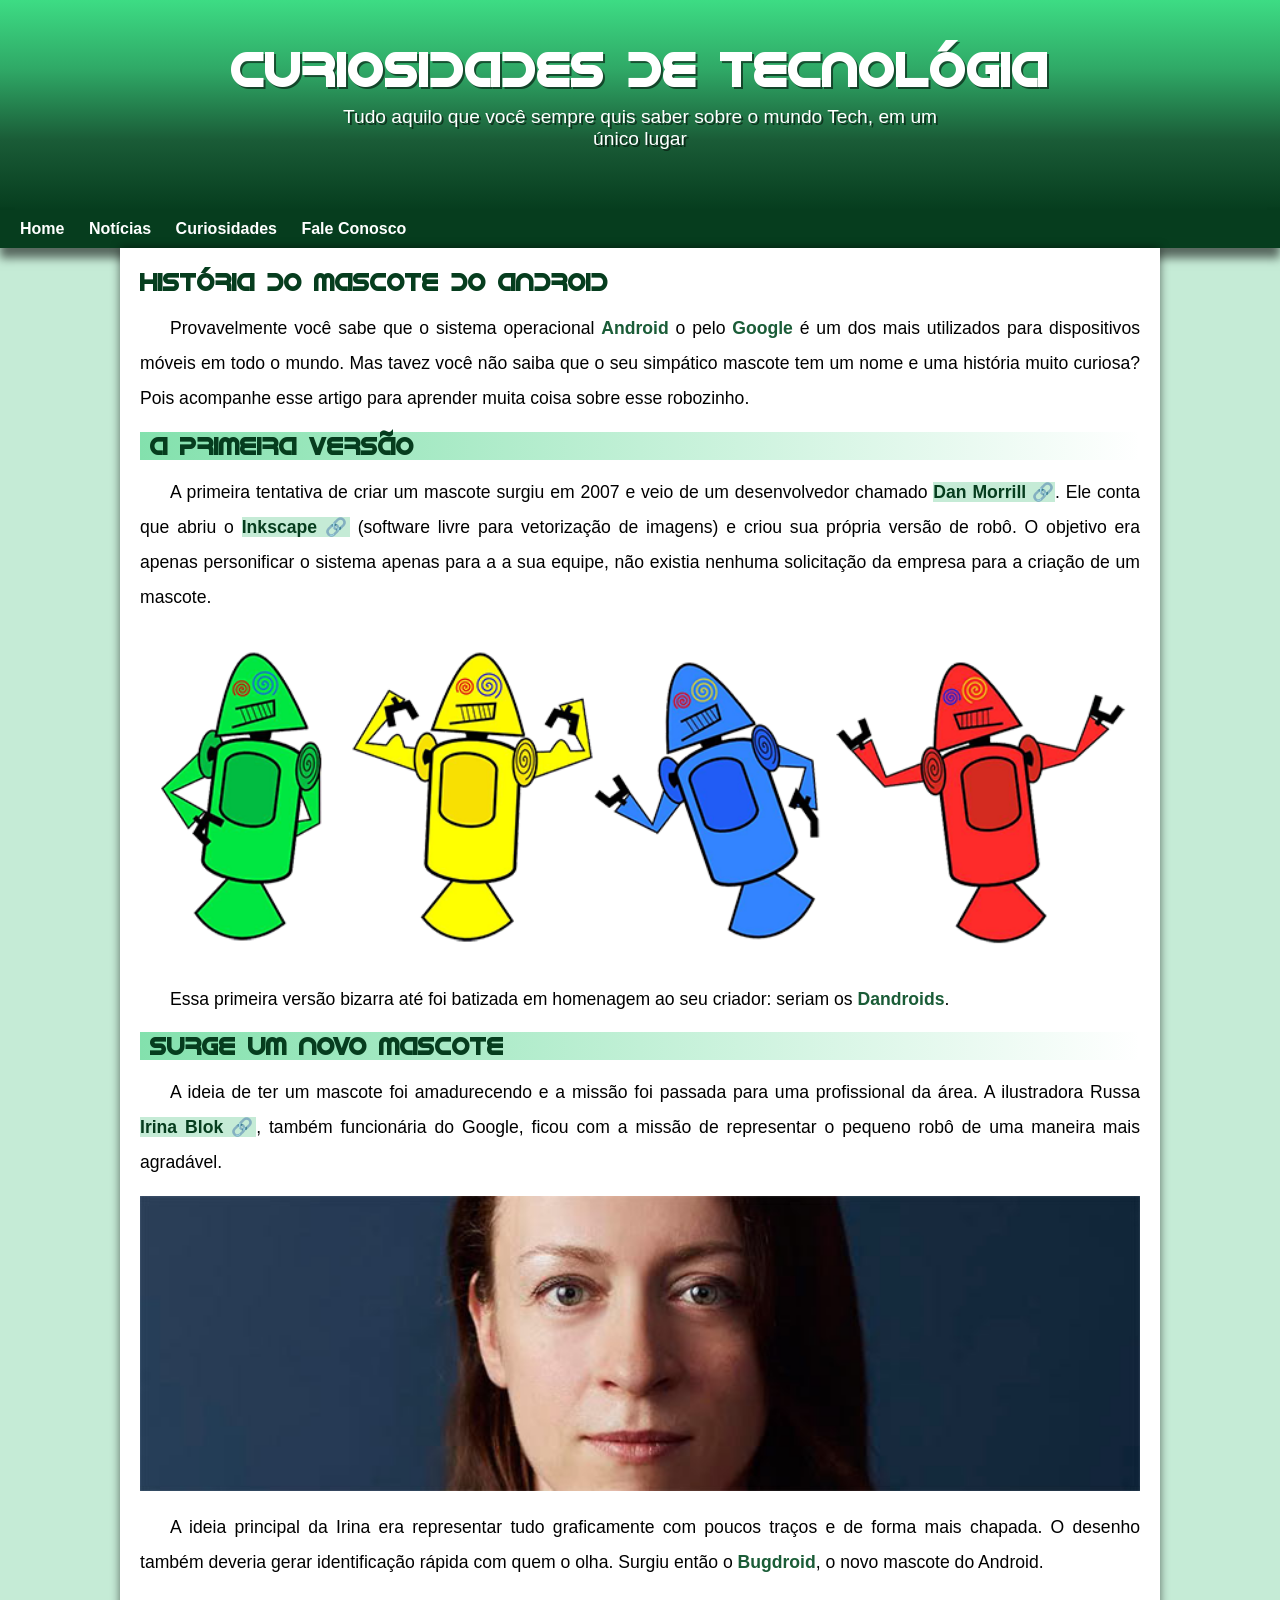
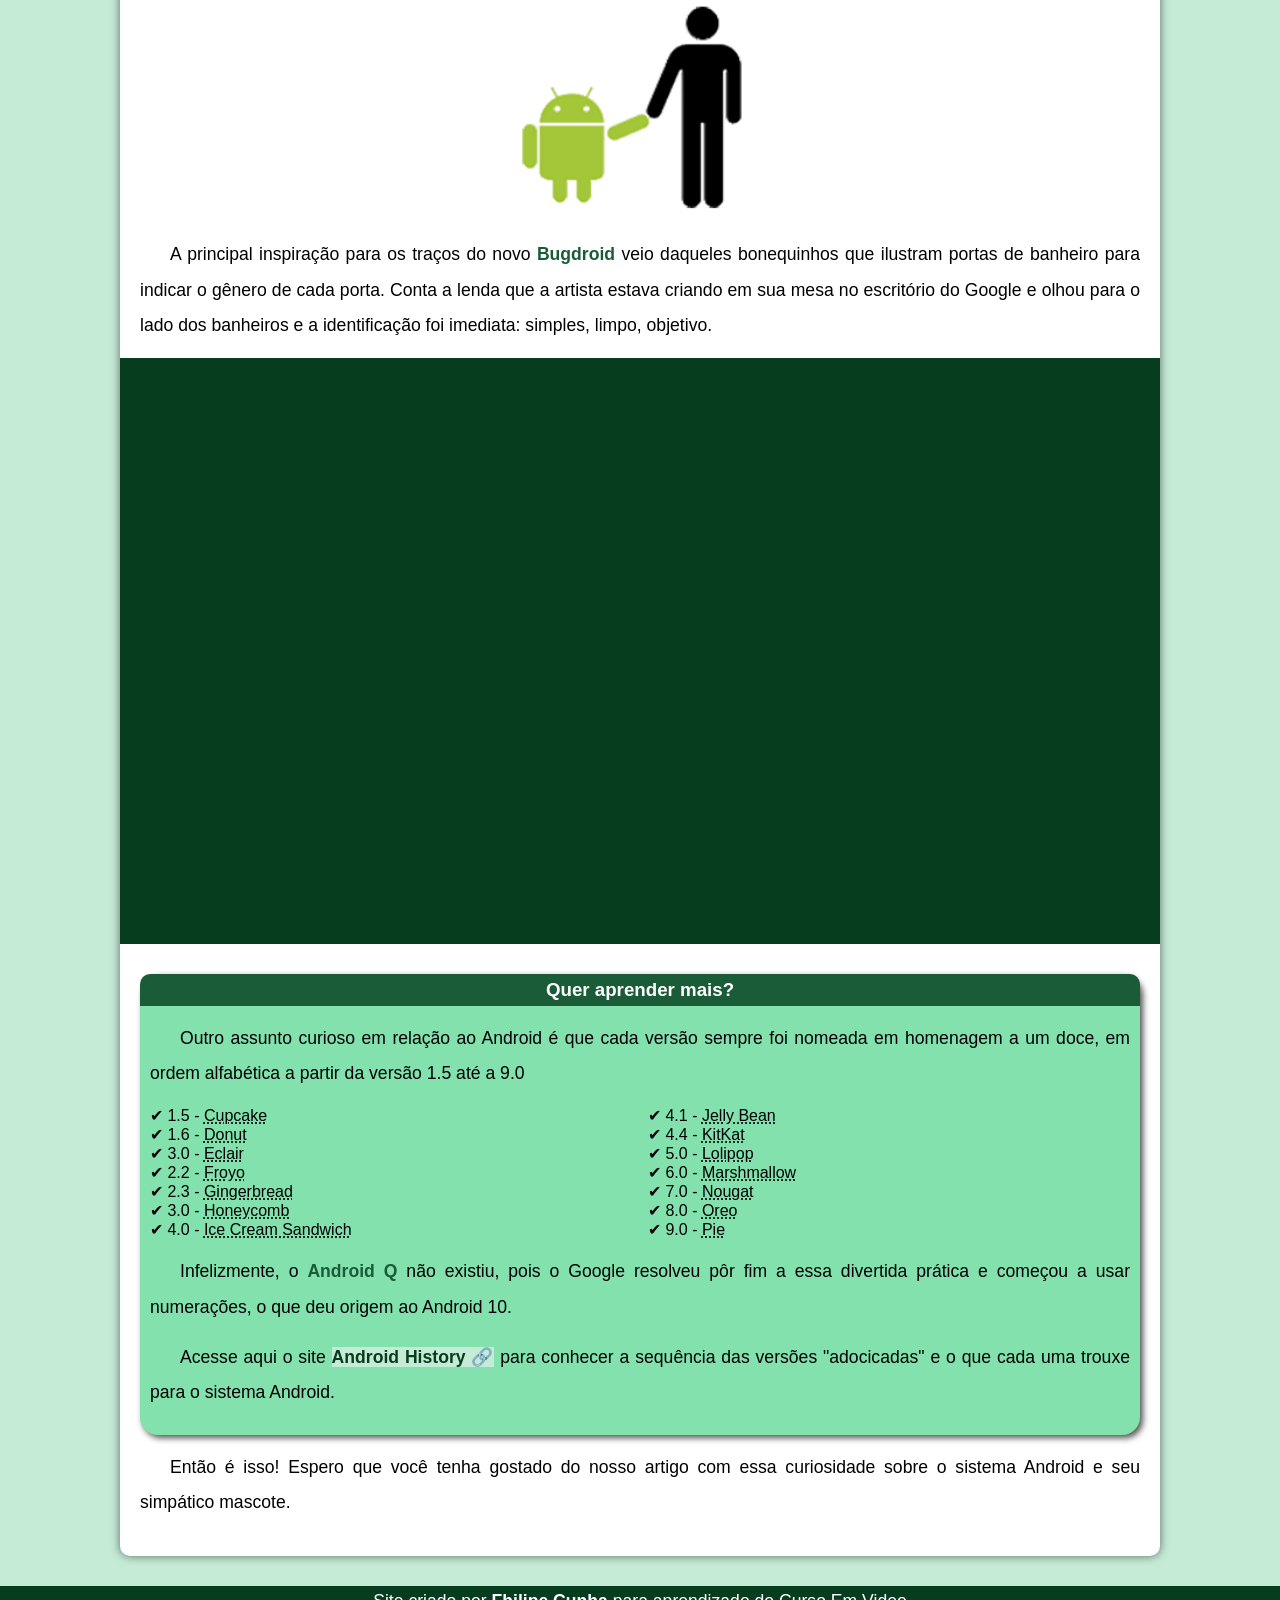
==== android.html @ 48356bc3 "Arrumando os arquivos" ====
<!DOCTYPE html>
<html lang="pt-br">
<head>
    <meta charset="UTF-8">
    <meta name="viewport" content="width=device-width, initial-scale=1.0">
    <link rel="stylesheet" href="style.css">
    <link rel="shortcut icon" href="../pacote-projeto-d010/imagens/favicon.ico" type="image/x-icon">
    <title>Como surgiu o mascote do Android?</title>
</head>
<body>
    <header>
        <h1>Curiosidades de Tecnológia</h1>
        <p>Tudo aquilo que você sempre quis saber sobre o mundo Tech, em um único lugar</p>
    </header>
    <nav>
        <a href="#">Home</a>
        <a href="#">Notícias</a>
        <a href="#">Curiosidades</a>
        <a href="#">Fale Conosco</a>
    </nav>
    <main>
        <article>
            <h1>História do Mascote do Android</h1>

            <p>Provavelmente você sabe que o sistema operacional <strong>Android</strong> o pelo <strong>Google</strong> é um dos mais utilizados para dispositivos móveis em todo o mundo. Mas tavez você não saiba que o seu simpático mascote tem um nome e uma história muito curiosa? Pois acompanhe esse artigo para aprender muita coisa sobre esse robozinho.</p>

            <h2>A primeira versão</h2>

            <p>A primeira tentativa de criar um mascote surgiu em 2007 e veio de um desenvolvedor chamado <a href="https://androidcommunity.com/dan-morrill-shows-us-the-android-mascot-that-almost-was-20130103/" target="_blank" rel="external">Dan Morrill</a>. Ele conta que abriu o <a href="https://apps.microsoft.com/detail/9pd9bhglfc7h?hl=pt-BR&gl=BR" target="_blank">Inkscape</a> (software livre para vetorização de imagens) e criou sua própria versão de robô. O objetivo era apenas personificar o sistema apenas para a a sua equipe, não existia nenhuma solicitação da empresa para a criação de um mascote.</p>

            <picture>
                <source media="(max-width: 670px)" srcset="../pacote-projeto-d010/imagens/dan-droids-pq.png">
                <img src="../pacote-projeto-d010/imagens/dan-droids.png" alt="Android">
            </picture>

            <p>Essa primeira versão bizarra até foi batizada em homenagem ao seu criador: seriam os <strong>Dandroids</strong>.</p>

            <h2>Surge um novo mascote</h2>

            <p>A ideia de ter um mascote foi amadurecendo e a missão foi passada para uma profissional da área. A ilustradora Russa <a href="https://www.irinablok.com/" target="_blank">Irina Blok</a>, também funcionária do Google, ficou com a missão de representar o pequeno robô de uma maneira mais agradável.</p>

            <picture>
                <source media="(max-width: 670px)" srcset="../pacote-projeto-d010/imagens/irina-blok-pq.jpg">
                <img src="../pacote-projeto-d010/imagens/irina-blok.jpg" alt="Criadora do Android Icon"></picture>

            <p>A ideia principal da Irina era representar tudo graficamente com poucos traços e de forma mais chapada. O desenho também deveria gerar identificação rápida com quem o olha. Surgiu então o <strong>Bugdroid</strong>, o novo mascote do Android.</p>

            <img src="../pacote-projeto-d010/imagens/bugdroid.png" alt="Icone Do Bugdroid" class="pequena">

            <p>A principal inspiração para os traços do novo <strong>Bugdroid</strong> veio daqueles bonequinhos que ilustram portas de banheiro para indicar o gênero de cada porta. Conta a lenda que a artista estava criando em sua mesa no escritório do Google e olhou para o lado dos banheiros e a identificação foi imediata: simples, limpo, objetivo.</p>

            <div class="video">
                <iframe width="560" height="315" src="https://www.youtube.com/embed/l2UDgpLz20M?si=TK81XHB2OvOSzAnI" title="YouTube video player" frameborder="0" allow="accelerometer; autoplay; clipboard-write; encrypted-media; gyroscope; picture-in-picture; web-share" referrerpolicy="strict-origin-when-cross-origin" allowfullscreen></iframe>
                
            </div>
            <aside>
                <h3>Quer aprender mais?</h3>

                <p>Outro assunto curioso em relação ao Android é que cada versão sempre foi nomeada em homenagem a um doce, em ordem alfabética a partir da versão 1.5 até a 9.0</p>
                <ul >
                    <li>1.5 - <abbr title="Bolo de copo">Cupcake</abbr></li>
                    <li>1.6 - <abbr title="Rosquinha">Donut</abbr></li>
                    <li>3.0 - <abbr title="Bomba ">Eclair</abbr></li>
                    <li>2.2 - <abbr title="Iogurte congelado">Froyo</abbr></li>
                    <li>2.3 - <abbr title="Biscoito de gengibre">Gingerbread</abbr></li>
                    <li>3.0 - <abbr title="Favo de mel">Honeycomb</abbr></li>
                    <li>4.0 - <abbr title="Sanduiche de sorvete">Ice Cream Sandwich</abbr></li>
                    <li>4.1 - <abbr title="Jujuba">Jelly Bean</abbr></li>
                    <li>4.4 - <abbr title="Kitkat">KitKat</abbr></li>
                    <li>5.0 - <abbr title="Pirulito">Lolipop</abbr></li>
                    <li>6.0 - <abbr title="Marshmallow">Marshmallow</abbr></li>
                    <li>7.0 - <abbr title="Torroni">Nougat</abbr></li>
                    <li>8.0 - <abbr title="Oreo">Oreo</abbr></li>
                    <li>9.0 - <abbr title="Torta">Pie</abbr></li>
                </ul>
                <p>Infelizmente, o <strong>Android Q</strong> não existiu, pois o Google resolveu pôr fim a essa divertida prática e começou a usar numerações, o que deu origem ao Android 10.</p>
                <p>Acesse aqui o site <a href="https://www.android.com/why-android/" target="_blank">Android History</a> para conhecer a sequência das versões "adocicadas" e o que cada uma trouxe para o sistema Android.</p>
                
            </aside>

            <p>Então é isso! Espero que você tenha gostado do nosso artigo com essa curiosidade sobre o sistema Android e seu simpático mascote.</p>
                
        </article>
    </main>
    <footer>
        <p>Site criado por <a href="https://www.linkedin.com/in/felipe-cunha-jv/">Fhilipe Cunha</a> para aprendizado do Curso Em Video</p>
    </footer>
</body>
</html>
---- style.css ----
@charset "UTF-8";

@font-face {
    font-family: 'idroid';
    src: url('../pacote-projeto-d010/fontes/idroid.otf') format('opentype');
    font-weight: normal;
}

*{
    margin: 0;
    padding: 0;
}

:root{
    --cor0: #c5ebd6;
    --cor1: #83e1ad;
    --cor2: #3ddc84;
    --cor3: #2fa866;
    --cor4: #1a5c37;
    --cor5: #063d1e;

    --fonte: Arial, Verdana, Helvetica, sans-serif;
    --fonte_titulo: "idroid", sans-serif;
}

body{
    background-color: var(--cor0);
    font-family: var(--fonte);
}



header{
    background-image: linear-gradient(to bottom, var(--cor2), var(--cor3), var(--cor4), var(--cor5));
    height: 170px;
    text-align: center;
    padding-top: 40px;
}

header p{
    color: white;
    font-size: 1.2em;
    margin: auto;
    max-width: 600px;
    padding-left: 10px;
    padding-right: 10px;
    text-shadow: 2px 2px 0px rgba(0, 0, 0, 0.527);
}

header h1{
    margin-bottom: 10px;
    color: white;
    font-family: var(--fonte_titulo);
    font-size: 3em;
    text-shadow: 2px 2px 0px rgba(0, 0, 0, 0.541);
}

nav{
    background-color: var(--cor5);
    padding: 10px;
    box-shadow: 0px 10px 9px rgba(0, 0, 0, 0.555);
}

nav a{
    color: white;
    padding: 10px;
    text-decoration: none;
    font-weight: bold;
    border-radius: 10px;
    transition-duration: .5s;
}

nav a:hover{
    background-color: var(--cor4);
}


main{
    background-color: white;
    min-width: 300px;
    max-width: 1000px;
    margin: auto;
    padding: 20px;
    box-shadow: 0px 0px 10px rgba(0, 0, 0, 0.548);
    margin-bottom: 30px;
    border-bottom-left-radius: 10px;
    border-bottom-right-radius: 10px;
}

main h1,h2{
    font-family: var(--fonte_titulo);
    color: var(--cor5);
}

main h2{
    background-image: linear-gradient(to right, var(--cor1),transparent );
    padding-left: 10px;
}

main p{
    margin: 15px 0px;
    text-align: justify;
    text-indent: 30px;
    font-size: 1.1em;    
    line-height: 2em;
}

main strong{
    color: var(--cor4);
    font-weight: bolder;
}

main img{
    width: 100%;
}
.pequena{
    max-width: 350px;
    display: block;
    margin: auto;
}

main a{
    text-decoration: none;
    font-weight: bold;
    color: var(--cor5);
    background-color: var(--cor0);
}

main a:hover{
    text-decoration: underline;
    color: var(--cor4);
}

main a[target="_blank"]::after{
    content: '\00A0\1F517';
}

.video{
    background-color: var(--cor5);
    margin: 0px -20px 30px -20px;
    padding: 20px;
    padding-bottom: 56.6%;
    position: relative;
}

.video iframe{
    position: absolute;
    top: 5%;
    left: 5%;
    width: 90%;
    height: 90%;
}

aside{
    background-color: var(--cor1);
    padding: 10px;
    border-radius: 18px;
    box-shadow: 3px 3px 6px rgba(0, 0, 0, 0.685);
}

aside h3{
    background-color: var(--cor4);
    color: white;
    text-align: center;
    padding: 5px;
    margin: -10px -10px 0px -10px;
    border-radius: 10px 10px 0px 0px;
}

aside ul{
    list-style-type: '\2714\00A0';
    list-style-position: inside;
    columns: 2;
}

footer{
    background-color: var(--cor5);
    color: white;
    text-align: center;
    font-size: 1.1em;
    padding: 5px;
}

footer a{
    color: white;
    font-weight: bolder;
    text-decoration: none;
}

footer a:hover{
    text-decoration: underline;
    color: white;
    background-color: var(--cor4);
    transition-duration: .8s;
    border-radius: 4px;
}
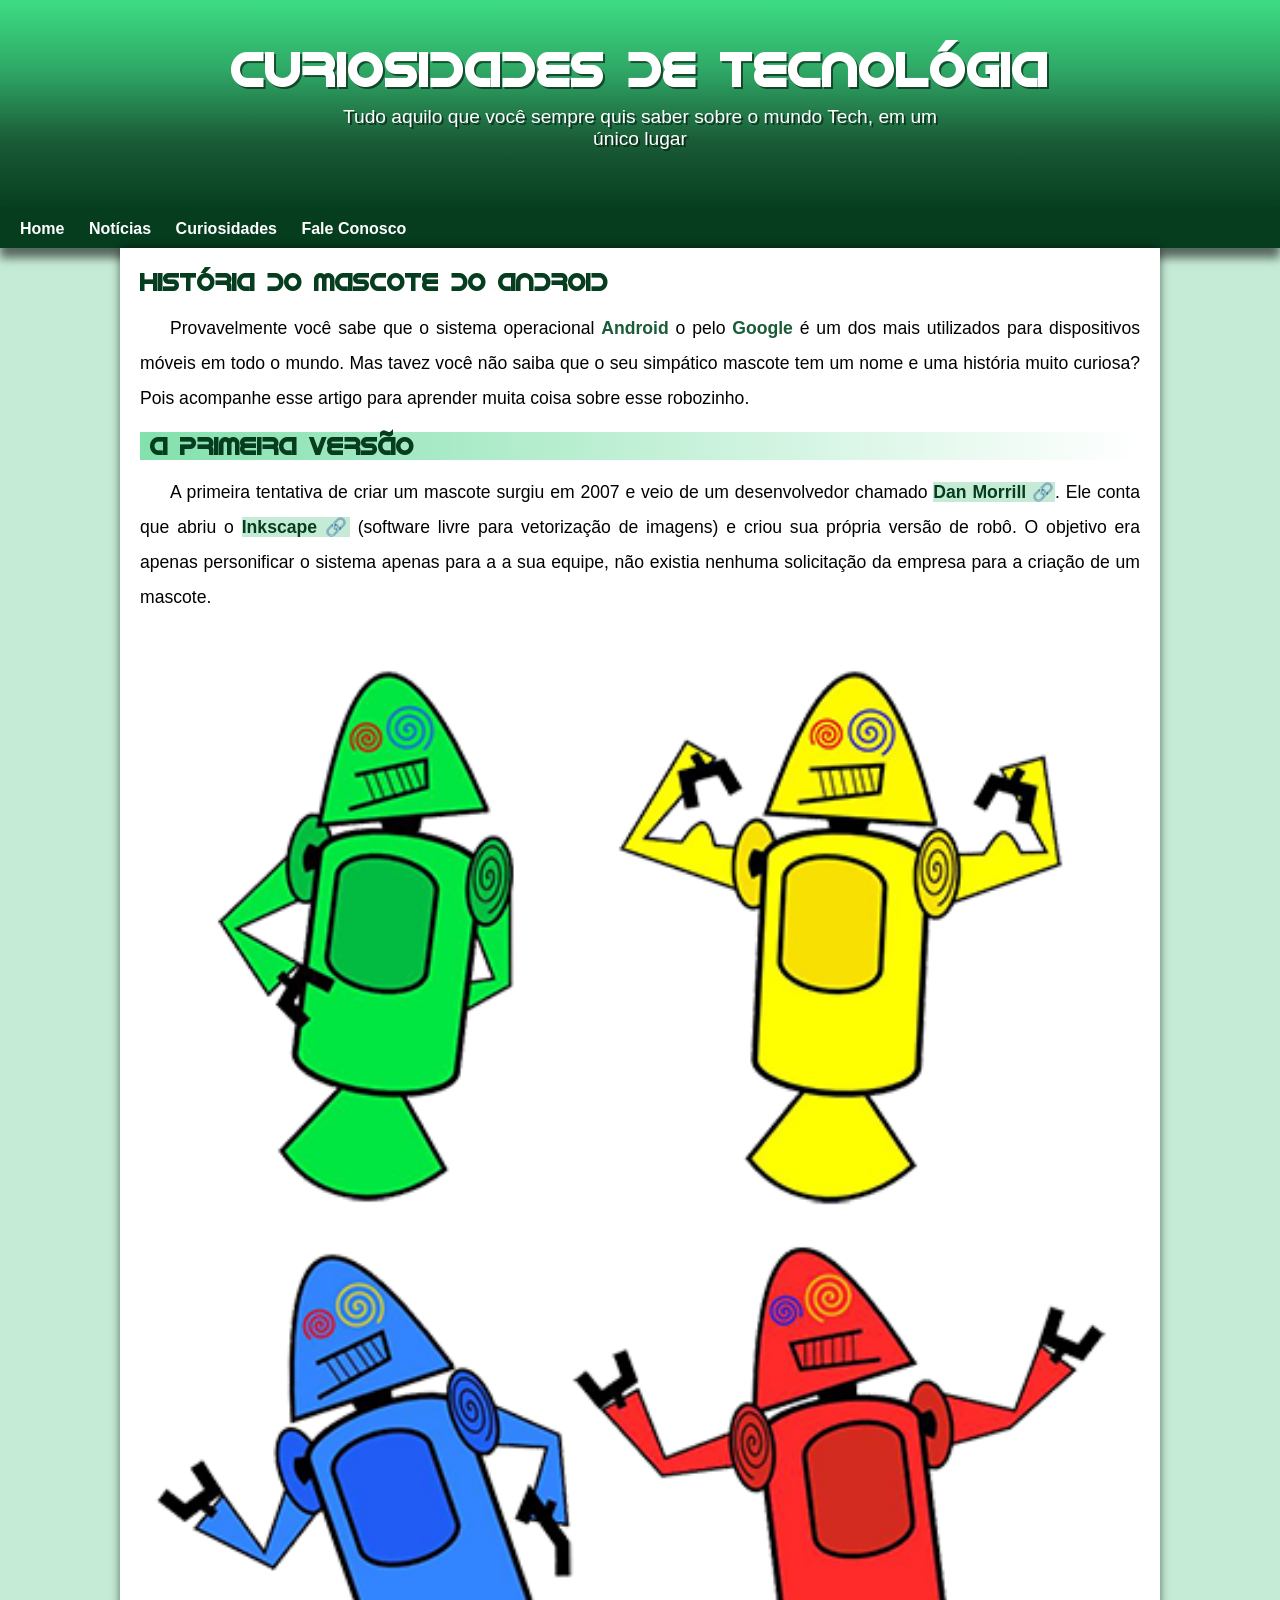
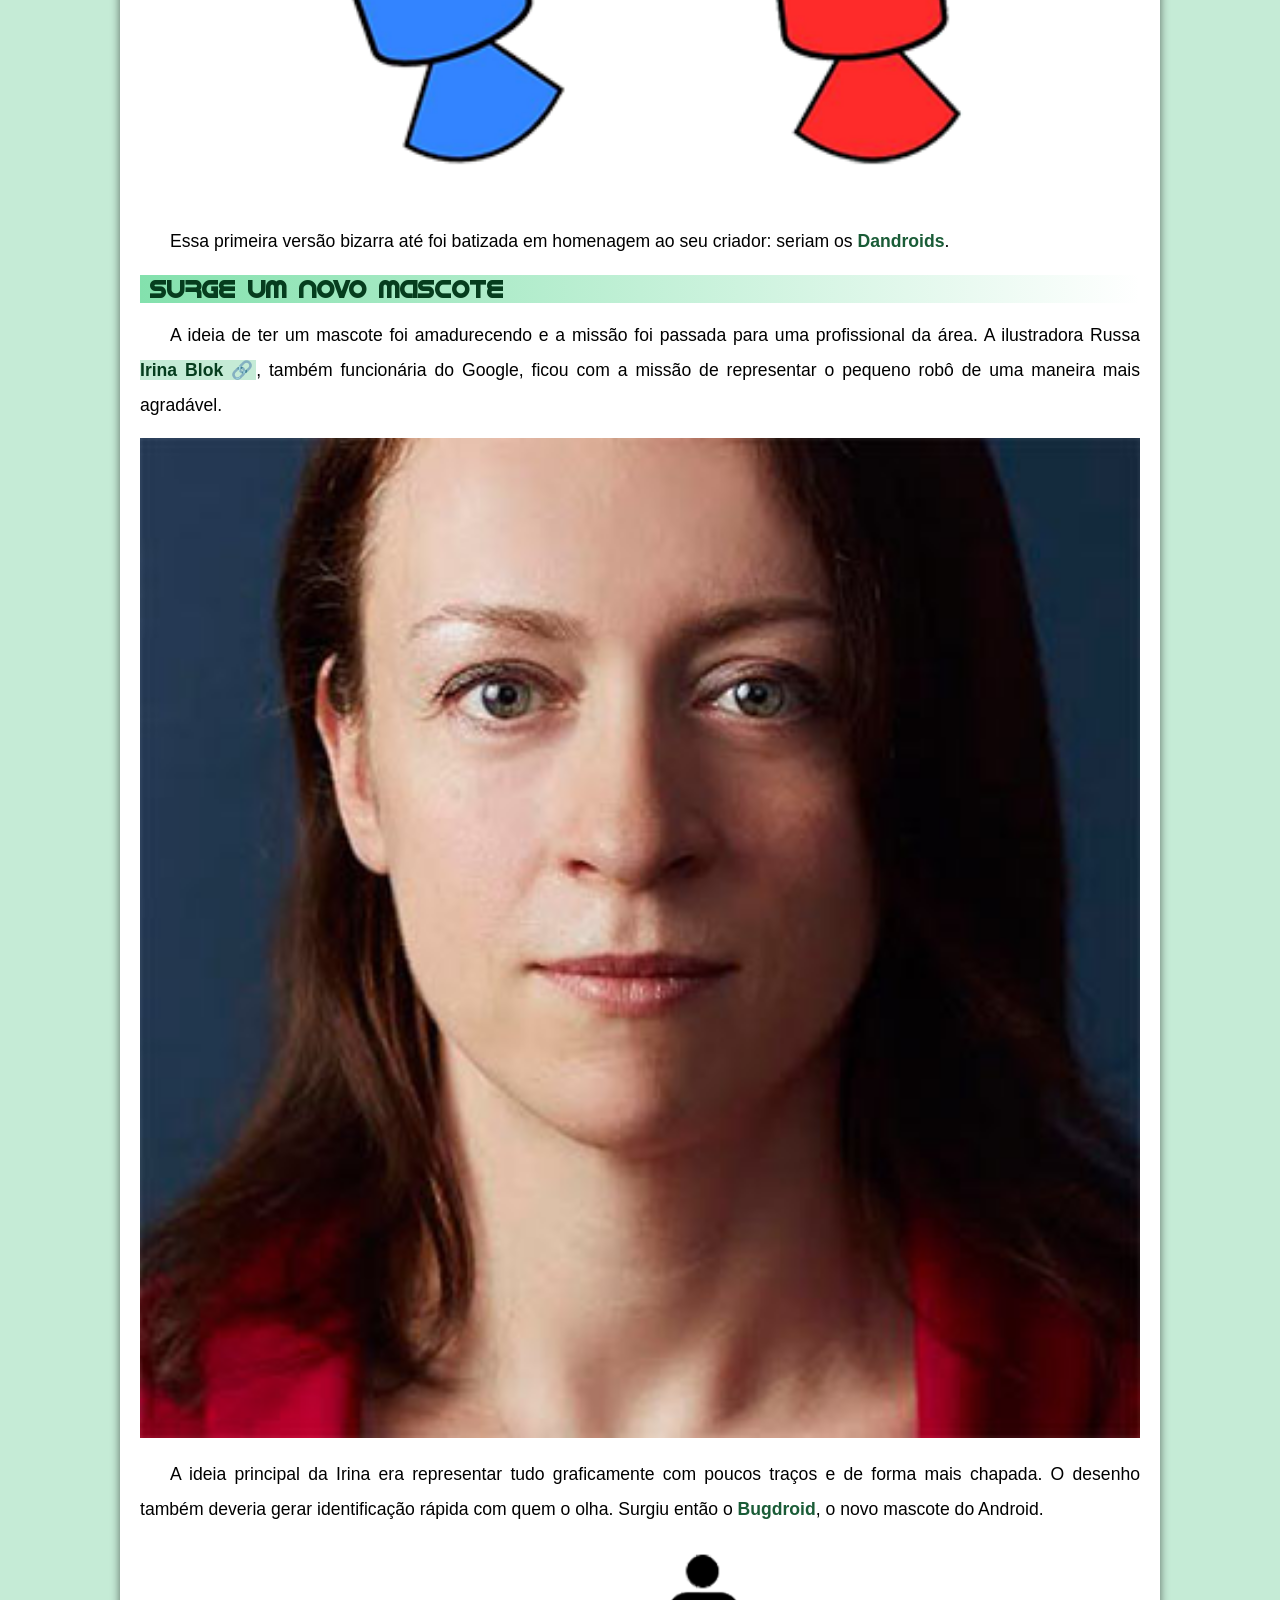
==== commit 267bbcae: "Update android.html" ====
--- a/android.html
+++ b/android.html
@@ -29,8 +29,8 @@
             <p>A primeira tentativa de criar um mascote surgiu em 2007 e veio de um desenvolvedor chamado <a href="https://androidcommunity.com/dan-morrill-shows-us-the-android-mascot-that-almost-was-20130103/" target="_blank" rel="external">Dan Morrill</a>. Ele conta que abriu o <a href="https://apps.microsoft.com/detail/9pd9bhglfc7h?hl=pt-BR&gl=BR" target="_blank">Inkscape</a> (software livre para vetorização de imagens) e criou sua própria versão de robô. O objetivo era apenas personificar o sistema apenas para a a sua equipe, não existia nenhuma solicitação da empresa para a criação de um mascote.</p>
 
             <picture>
-                <source media="(max-width: 670px)" srcset="../pacote-projeto-d010/imagens/dan-droids-pq.png">
-                <img src="../pacote-projeto-d010/imagens/dan-droids.png" alt="Android">
+                <source media="(max-width: 670px)" srcset="pacote-projeto-d010/imagens/dan-droids-pq.png">
+                <img src="/pacote-projeto-d010/imagens/dan-droids.png" alt="Android">
             </picture>
 
             <p>Essa primeira versão bizarra até foi batizada em homenagem ao seu criador: seriam os <strong>Dandroids</strong>.</p>
@@ -40,12 +40,12 @@
             <p>A ideia de ter um mascote foi amadurecendo e a missão foi passada para uma profissional da área. A ilustradora Russa <a href="https://www.irinablok.com/" target="_blank">Irina Blok</a>, também funcionária do Google, ficou com a missão de representar o pequeno robô de uma maneira mais agradável.</p>
 
             <picture>
-                <source media="(max-width: 670px)" srcset="../pacote-projeto-d010/imagens/irina-blok-pq.jpg">
-                <img src="../pacote-projeto-d010/imagens/irina-blok.jpg" alt="Criadora do Android Icon"></picture>
+                <source media="(max-width: 670px)" srcset="pacote-projeto-d010/imagens/irina-blok-pq.jpg">
+                <img src="pacote-projeto-d010/imagens/irina-blok.jpg" alt="Criadora do Android Icon"></picture>
 
             <p>A ideia principal da Irina era representar tudo graficamente com poucos traços e de forma mais chapada. O desenho também deveria gerar identificação rápida com quem o olha. Surgiu então o <strong>Bugdroid</strong>, o novo mascote do Android.</p>
-
-            <img src="../pacote-projeto-d010/imagens/bugdroid.png" alt="Icone Do Bugdroid" class="pequena">
+                
+            <img src="pacote-projeto-d010/imagens/bugdroid.png" alt="Icone Do Bugdroid" class="pequena">
 
             <p>A principal inspiração para os traços do novo <strong>Bugdroid</strong> veio daqueles bonequinhos que ilustram portas de banheiro para indicar o gênero de cada porta. Conta a lenda que a artista estava criando em sua mesa no escritório do Google e olhou para o lado dos banheiros e a identificação foi imediata: simples, limpo, objetivo.</p>
 
